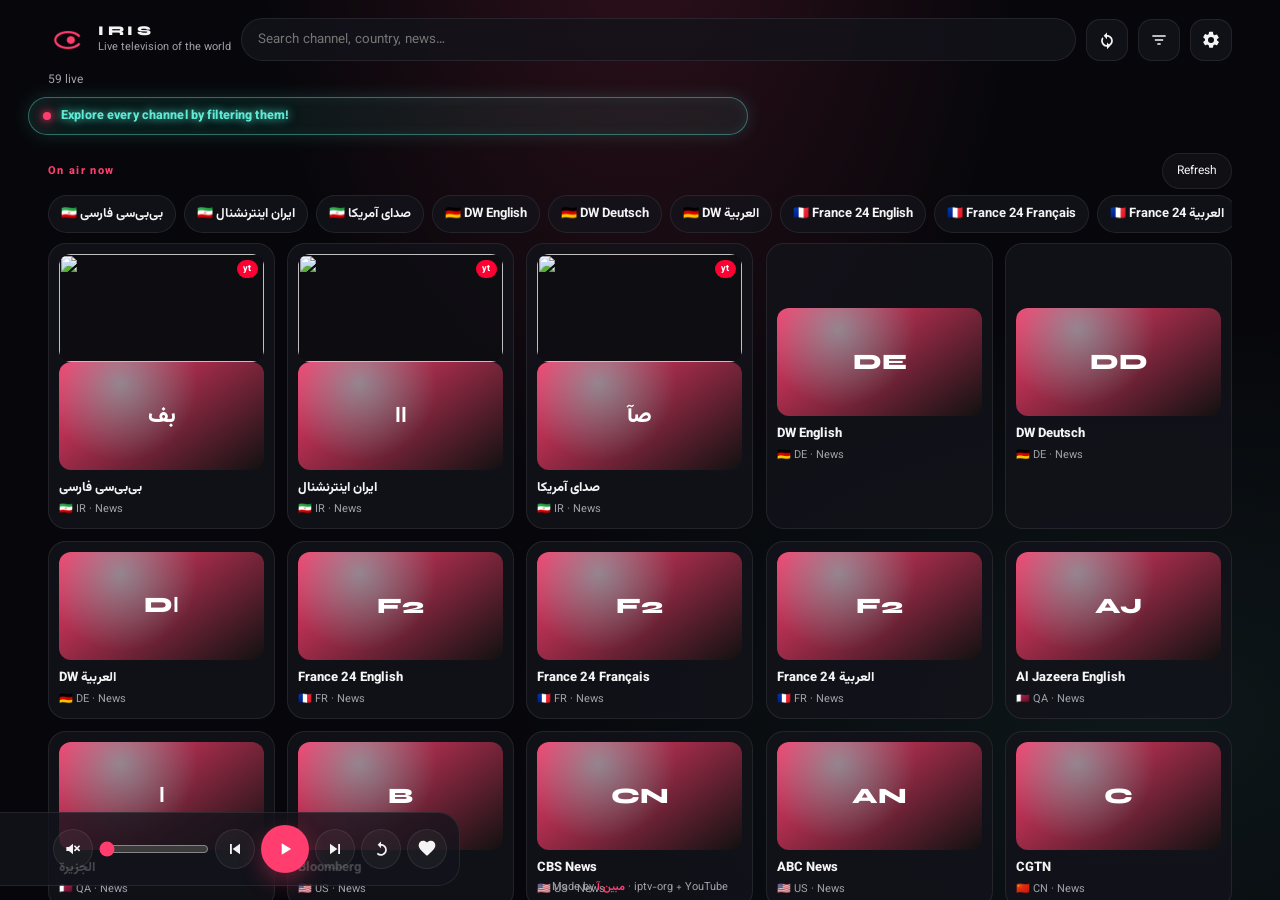
==== index.html @ 31633b84 "Make IRIS a world TV app again Drop the Persian desk, file Iranian lives under Iran, and restore the" ====
<!DOCTYPE html>
<html lang="en" dir="ltr">
  <head>
    <meta charset="UTF-8" />
    <meta name="viewport" content="width=device-width, initial-scale=1.0, viewport-fit=cover" />
    <title>IRIS — Live television · Made by Mobin.A</title>
    <meta name="author" content="Mobin.A / مبین.آ" />
    <meta name="description" content="IRIS — live television of the world. News, sports, music, cinema. Made by Mobin.A" />
    <meta name="theme-color" content="#07070b" />
    <meta property="og:type" content="website" />
    <meta property="og:site_name" content="Mobin.A" />
    <meta property="og:url" content="https://pillow1243.github.io/IRIS/" />
    <meta property="og:title" content="IRIS — Live television of the world" />
    <meta property="og:description" content="تلویزیون زندهٔ جهان. ساخته شده توسط مبین.آ" />
    <meta property="og:image" content="https://pillow1243.github.io/IRIS/assets/og.png" />
    <meta property="og:image:width" content="1200" />
    <meta property="og:image:height" content="630" />
    <meta property="og:locale" content="fa_IR" />
    <meta name="twitter:card" content="summary_large_image" />
    <meta name="twitter:title" content="IRIS — Live television of the world" />
    <meta name="twitter:description" content="تلویزیون زندهٔ جهان. ساخته شده توسط مبین.آ" />
    <meta name="twitter:image" content="https://pillow1243.github.io/IRIS/assets/og.png" />
    <link rel="icon" type="image/png" sizes="192x192" href="./assets/icon-192.png?v=12" />
    <link rel="icon" type="image/png" sizes="512x512" href="./assets/icon-512.png?v=12" />
    <link rel="apple-touch-icon" sizes="180x180" href="./assets/icon-180.png?v=12" />
    <link rel="manifest" href="./manifest.webmanifest" />
    <meta name="mobile-web-app-capable" content="yes" />
    <meta name="apple-mobile-web-app-capable" content="yes" />
    <meta name="apple-mobile-web-app-title" content="IRIS" />
    <link rel="preconnect" href="https://fonts.googleapis.com" />
    <link rel="preconnect" href="https://fonts.gstatic.com" crossorigin />
    <link
      href="https://fonts.googleapis.com/css2?family=Syne:wght@700;800&family=Vazirmatn:wght@400;500;600;700;800&display=swap"
      rel="stylesheet"
    />
    <link rel="stylesheet" href="./styles.css?v=12" />
  </head>
  <body>
    <div class="glow"></div>

    <header class="top">
      <button class="brand" id="about-btn" type="button">
        <img src="./assets/icon-192.png?v=12" width="40" height="40" alt="IRIS" />
        <div>
          <div class="word" dir="ltr">IRIS</div>
          <div class="tag" data-i18n="tag">Live television of the world</div>
        </div>
      </button>
      <form id="search-form" class="search">
        <input id="q" type="search" autocomplete="off" data-i18n-placeholder="search" placeholder="Search channel, country, news…" />
      </form>
      <button type="button" class="icon-btn" data-act="refresh" id="refresh-btn" data-i18n-aria="refresh">
        <svg viewBox="0 0 24 24" aria-hidden="true"><path fill="currentColor" d="M12 6V3L8 7l4 4V8c2.8 0 5 2.2 5 5a5 5 0 0 1-8.6 3.5L6.9 17.9A7 7 0 0 0 19 13c0-3.9-3.1-7-7-7zm-5 7c0-1 .3-2 .8-2.8L6.4 8.8A7 7 0 0 0 12 20v3l4-4-4-4v3a5 5 0 0 1-5-5z"/></svg>
      </button>
      <button type="button" class="icon-btn" data-act="filters" id="filters-btn" data-i18n-aria="filters">
        <svg viewBox="0 0 24 24" aria-hidden="true"><path fill="currentColor" d="M4 6.2h16v2H4v-2zm3 4.8h10v2H7v-2zm3 4.8h4v2h-4v-2z"/></svg>
      </button>
      <button type="button" class="icon-btn" data-act="settings" id="settings-btn" data-i18n-aria="settings">
        <svg viewBox="0 0 24 24" aria-hidden="true"><path fill="currentColor" d="M19.14 12.94c.04-.3.06-.61.06-.94s-.02-.64-.07-.94l2.03-1.58a.49.49 0 0 0 .12-.61l-1.92-3.32a.5.5 0 0 0-.6-.22l-2.39.96c-.5-.38-1.03-.7-1.62-.94l-.36-2.54A.49.49 0 0 0 13.9 2h-3.8a.49.49 0 0 0-.49.42l-.36 2.54c-.59.24-1.13.57-1.62.94l-2.39-.96a.5.5 0 0 0-.6.22L2.72 8.48a.49.49 0 0 0 .12.61l2.03 1.58c-.05.3-.09.63-.09.94s.02.64.07.94L2.82 14.13a.49.49 0 0 0-.12.61l1.92 3.32c.14.24.43.34.69.22l2.39-.96c.5.38 1.03.7 1.62.94l.36 2.54c.05.24.24.42.49.42h3.8c.24 0 .44-.18.49-.42l.36-2.54c.59-.24 1.13-.56 1.62-.94l2.39.96c.26.12.55.02.69-.22l1.92-3.32a.49.49 0 0 0-.12-.61l-2.01-1.58zM12 15.6A3.6 3.6 0 1 1 12 8.4a3.6 3.6 0 0 1 0 7.2z"/></svg>
      </button>
    </header>
    <div class="slim"><div class="count-line" id="count-line"></div></div>
    <button type="button" class="neon-tip" data-act="filters">
      <span class="neon-dot"></span>
      <span data-i18n="explore">Explore every channel by filtering them!</span>
    </button>
    <section class="now" id="now-wrap">
      <div class="now-head">
        <div class="now-lab" data-i18n="now">On air now</div>
        <button type="button" class="ghost wide tiny" data-act="refresh" data-i18n="refresh">Refresh</button>
      </div>
      <div class="now-row" id="now"></div>
    </section>

    <main class="wall" id="wall"></main>

    <footer class="dock" id="dock">
      <button type="button" class="dock-art" data-act="expand">
        <img id="d-logo" alt="" hidden referrerpolicy="no-referrer" />
        <span id="d-ph" class="ph">IR</span>
        <span class="live-dot"></span>
      </button>
      <button type="button" class="dock-meta" data-act="expand">
        <div class="kicker"><span class="led"></span><span id="d-kick" data-i18n="live">LIVE</span></div>
        <div id="d-name">IRIS</div>
        <div id="d-sub" class="sub"></div>
      </button>
      <div class="dock-ctrls">
        <button type="button" class="ghost" data-act="mute" id="d-mute" data-i18n-aria="mute">
          <svg class="ic-vol" viewBox="0 0 24 24"><path fill="currentColor" d="M4 9.5h3.2L12 5.8v12.4L7.2 14.5H4v-5zm11.2.2a3.6 3.6 0 0 1 0 4.6l-1.3-1.3a1.8 1.8 0 0 0 0-2l1.3-1.3zm2.5-2.6a7.2 7.2 0 0 1 0 9.8l-1.4-1.4a5.2 5.2 0 0 0 0-7l1.4-1.4z"/></svg>
          <svg class="ic-mute" viewBox="0 0 24 24"><path fill="currentColor" d="M4 9.5h3.2L12 5.8v12.4L7.2 14.5H4v-5zm15.2-2.1 1.4 1.4-2.4 2.4 2.4 2.4-1.4 1.4-2.4-2.4-2.4 2.4-1.4-1.4 2.4-2.4-2.4-2.4 1.4-1.4 2.4 2.4 2.4-2.4z"/></svg>
        </button>
        <input id="d-vol" class="vol" type="range" min="0" max="1" step="0.01" value="1" data-i18n-aria="volume" />
        <button type="button" class="ghost" data-act="prev" data-i18n-aria="prev">
          <svg viewBox="0 0 24 24"><path fill="currentColor" d="M6 6h2.2v12H6V6zm3.2 6 8.8 6.2V5.8L9.2 12z"/></svg>
        </button>
        <button type="button" class="play" data-act="toggle" id="d-toggle" data-i18n-aria="play">
          <svg class="ic-play" viewBox="0 0 24 24"><path fill="currentColor" d="M8 5.2v13.6L19.4 12 8 5.2z"/></svg>
          <svg class="ic-pause" viewBox="0 0 24 24"><path fill="currentColor" d="M7 5h3.4v14H7V5zm6.6 0H17v14h-3.4V5z"/></svg>
        </button>
        <button type="button" class="ghost" data-act="next" data-i18n-aria="next">
          <svg viewBox="0 0 24 24"><path fill="currentColor" d="M15.8 6H18v12h-2.2V6zM6 18.2 14.8 12 6 5.8v12.4z"/></svg>
        </button>
        <button type="button" class="ghost" data-act="refresh" data-i18n-aria="refresh">
          <svg viewBox="0 0 24 24"><path fill="currentColor" d="M12 6V3L8 7l4 4V8c2.8 0 5 2.2 5 5a5 5 0 0 1-8.6 3.5L6.9 17.9A7 7 0 0 0 19 13c0-3.9-3.1-7-7-7z"/></svg>
        </button>
        <button type="button" class="ghost fav-btn" data-act="fav" id="d-fav" data-i18n-aria="fav">
          <svg viewBox="0 0 24 24"><path fill="currentColor" d="M12 20.2 10.4 18.8C5.4 14.3 2 11.3 2 7.6 2 4.6 4.4 2.2 7.4 2.2c1.7 0 3.3.8 4.6 2.1 1.3-1.3 2.9-2.1 4.6-2.1 3 0 5.4 2.4 5.4 5.4 0 3.7-3.4 6.7-8.4 11.2L12 20.2z"/></svg>
        </button>
      </div>
    </footer>

    <div id="stage" class="stage" hidden>
      <div class="screen">
          <video id="vid" playsinline webkit-playsinline></video>
          <iframe id="yt" class="yt" hidden title="YouTube live" allow="autoplay; encrypted-media; picture-in-picture; fullscreen" allowfullscreen referrerpolicy="origin"></iframe>
        <div class="scan"></div>
        <div class="stage-status" id="s-status"></div>
        <div class="stage-ui" id="stage-ui">
          <div class="stage-top">
            <button type="button" class="ghost" data-act="collapse" data-i18n-aria="collapse">
              <svg viewBox="0 0 24 24"><path fill="currentColor" d="M7.4 9.4 12 14l4.6-4.6L18 10.8l-6 6-6-6 1.4-1.4z"/></svg>
            </button>
            <div class="stage-brand">
              <div class="word" dir="ltr">IRIS</div>
              <div class="kicker"><span class="led"></span><span data-i18n="live">LIVE</span><span id="s-clock" class="clock"></span></div>
            </div>
            <button type="button" class="ghost" data-act="refresh" data-i18n-aria="refresh">
              <svg viewBox="0 0 24 24"><path fill="currentColor" d="M12 6V3L8 7l4 4V8c2.8 0 5 2.2 5 5a5 5 0 0 1-8.6 3.5L6.9 17.9A7 7 0 0 0 19 13c0-3.9-3.1-7-7-7z"/></svg>
            </button>
            <button type="button" class="ghost" data-act="share" data-i18n-aria="share">
              <svg viewBox="0 0 24 24"><path fill="currentColor" d="M14 4h6v6h-2V7.4l-7.3 7.3-1.4-1.4L16.6 6H14V4zM5 7h7v2H7v10h10v-5h2v7H5V7z"/></svg>
            </button>
            <button type="button" class="ghost fav-btn" data-act="fav" id="s-fav">
              <svg viewBox="0 0 24 24"><path fill="currentColor" d="M12 20.2 10.4 18.8C5.4 14.3 2 11.3 2 7.6 2 4.6 4.4 2.2 7.4 2.2c1.7 0 3.3.8 4.6 2.1 1.3-1.3 2.9-2.1 4.6-2.1 3 0 5.4 2.4 5.4 5.4 0 3.7-3.4 6.7-8.4 11.2L12 20.2z"/></svg>
            </button>
          </div>
          <div class="stage-bot">
            <div>
              <h2 id="s-name">—</h2>
              <p id="s-sub" class="sub"></p>
            </div>
            <div class="stage-ctrls">
              <button type="button" class="ghost" data-act="mute" id="s-mute" data-i18n-aria="mute">
                <svg class="ic-vol" viewBox="0 0 24 24"><path fill="currentColor" d="M4 9.5h3.2L12 5.8v12.4L7.2 14.5H4v-5zm11.2.2a3.6 3.6 0 0 1 0 4.6l-1.3-1.3a1.8 1.8 0 0 0 0-2l1.3-1.3zm2.5-2.6a7.2 7.2 0 0 1 0 9.8l-1.4-1.4a5.2 5.2 0 0 0 0-7l1.4-1.4z"/></svg>
                <svg class="ic-mute" viewBox="0 0 24 24"><path fill="currentColor" d="M4 9.5h3.2L12 5.8v12.4L7.2 14.5H4v-5zm15.2-2.1 1.4 1.4-2.4 2.4 2.4 2.4-1.4 1.4-2.4-2.4-2.4 2.4-1.4-1.4 2.4-2.4-2.4-2.4 1.4-1.4 2.4 2.4 2.4-2.4z"/></svg>
              </button>
              <button type="button" class="ghost" data-act="prev">
                <svg viewBox="0 0 24 24"><path fill="currentColor" d="M6 6h2.2v12H6V6zm3.2 6 8.8 6.2V5.8L9.2 12z"/></svg>
              </button>
              <button type="button" class="play xl" data-act="toggle" id="s-toggle">
                <svg class="ic-play" viewBox="0 0 24 24"><path fill="currentColor" d="M8 5.2v13.6L19.4 12 8 5.2z"/></svg>
                <svg class="ic-pause" viewBox="0 0 24 24"><path fill="currentColor" d="M7 5h3.4v14H7V5zm6.6 0H17v14h-3.4V5z"/></svg>
              </button>
              <button type="button" class="ghost" data-act="next">
                <svg viewBox="0 0 24 24"><path fill="currentColor" d="M15.8 6H18v12h-2.2V6zM6 18.2 14.8 12 6 5.8v12.4z"/></svg>
              </button>
              <button type="button" class="ghost" data-act="pip" data-i18n-aria="pip">
                <svg viewBox="0 0 24 24"><path fill="currentColor" d="M3 5h18v14H3V5zm2 2v10h14V7H5zm7 5h6v4h-6v-4z"/></svg>
              </button>
              <button type="button" class="ghost fs-btn" data-act="fs" id="s-fs" data-i18n-aria="fs">
                <svg class="ic-fs-in" viewBox="0 0 24 24"><path fill="currentColor" d="M4 4h6v2H6v4H4V4zm10 0h6v6h-2V6h-4V4zM4 14h2v4h4v2H4v-6zm14 0h2v6h-6v-2h4v-4z"/></svg>
                <svg class="ic-fs-out" viewBox="0 0 24 24"><path fill="currentColor" d="M10 4H8v4H4v2h6V4zm10 4h-4V4h-2v6h6V8zM4 14h4v4h2v-6H4v2zm12 4v-4h-2v6h6v-2h-4z"/></svg>
              </button>
            </div>
          </div>
        </div>
      </div>
    </div>

    <div id="filters" class="drawer" hidden>
      <div class="drawer-card">
        <div class="drawer-handle"></div>
        <div class="drawer-head">
          <h3 data-i18n="browse">Browse channels</h3>
          <button type="button" class="ghost wide" data-act="filters" data-i18n="close">Close</button>
        </div>
        <div class="drawer-quick">
          <button type="button" class="ghost wide" data-mode="fav" id="fav-btn" data-i18n="fav">Favorites</button>
          <button type="button" class="ghost wide" data-mode="recent" id="rec-btn" data-i18n="recent">Recent</button>
          <button type="button" class="ghost wide" data-act="clearf" id="clear-btn" hidden data-i18n="clear">Clear</button>
        </div>
        <div class="filter-lab" data-i18n="places">Countries</div>
        <div class="chips" id="countries"></div>
        <div class="filter-lab" data-i18n="cats">Categories</div>
        <div class="chips" id="cats"></div>
      </div>
    </div>

    <div id="settings" class="drawer" hidden>
      <div class="drawer-card">
        <div class="drawer-handle"></div>
        <div class="drawer-head">
          <h3 data-i18n="settings">Settings</h3>
          <button type="button" class="ghost wide" data-act="settings" data-i18n="close">Close</button>
        </div>
        <div class="set-row">
          <span data-i18n="language">Language</span>
          <div class="lang-switch">
            <button type="button" data-lang="en" class="on">EN</button>
            <button type="button" data-lang="fa">فا</button>
          </div>
        </div>
        <div class="set-row">
          <span data-i18n="theme">Theme</span>
          <div class="chips tight" id="themes"></div>
        </div>
        <div class="set-row">
          <span data-i18n="sleep">Sleep timer</span>
          <div class="chips tight" id="sleeps"></div>
        </div>
        <div class="set-row">
          <span data-i18n="resume">Remember last channel</span>
          <button type="button" class="ghost wide" data-act="resume" id="resume-btn" data-i18n="resume">Remember last channel</button>
        </div>
        <div class="set-row">
          <span data-i18n="install">Install app</span>
          <button type="button" class="ghost wide" data-act="install" id="install-btn" data-i18n="install">Install app</button>
        </div>
        <p class="keys" data-i18n="keys">Keys: space play · ← → zap · M mute · R refresh</p>
      </div>
    </div>

    <div class="credit">
      <span data-i18n="credit">Made by</span> <b>مبین.آ</b>
      · <span data-i18n="source">iptv-org</span>
    </div>

    <div id="about" class="about" hidden>
      <div class="about-card">
        <img src="./assets/icon-192.png?v=12" width="88" height="88" alt="IRIS" />
        <div class="word" dir="ltr">IRIS</div>
        <h3 data-i18n="aboutTitle">About the maker</h3>
        <p class="about-body" data-i18n="aboutBody"></p>
        <p class="about-maker" data-i18n="aboutMaker">Made by Mobin.A</p>
        <a class="tg" href="https://t.me/MobinA_programs" target="_blank" rel="noopener">
          <span data-i18n="channel">My programs channel</span>
          <span dir="ltr">t.me/MobinA_programs</span>
        </a>
        <button id="about-close" type="button" data-i18n="close">Close</button>
      </div>
    </div>

    <div id="toast" class="toast" hidden></div>

    <div id="loader">
      <img src="./assets/icon-192.png" width="92" height="92" alt="" />
      <div class="word" dir="ltr">IRIS</div>
      <div id="load-sub" data-i18n="loading">Tuning the world…</div>
    </div>

    <script src="./vendor/hls.min.js?v=12"></script>
    <script src="./i18n.js?v=12"></script>
    <script src="./app.js?v=12"></script>
  </body>
</html>
---- styles.css ----
:root {
  --bg: #07070b;
  --panel: rgba(20, 20, 28, 0.78);
  --acc: #ff3d6e;
  --ice: #5eead4;
  --text: #f4f4f5;
  --muted: #a1a1aa;
  --line: rgba(255,255,255,0.08);
  --ink: #fff;
  --acc-rgb: 255, 61, 110;
  --ice-rgb: 94, 234, 212;
  --bg-rgb: 7, 7, 11;
  --player-h: 110px;
  --sans: "Vazirmatn", system-ui, sans-serif;
  --disp: "Syne", "Vazirmatn", sans-serif;
}
* { box-sizing: border-box; margin: 0; padding: 0; }
html, body {
  height: 100%;
  background:
    radial-gradient(ellipse at 50% -10%, rgba(255,61,110,0.16), transparent 42%),
    radial-gradient(ellipse at 90% 80%, rgba(94,234,212,0.07), transparent 40%),
    var(--bg);
  color: var(--text);
  font-family: var(--sans);
  overflow: hidden;
}
html[data-theme="oled"] { --bg: #000; --panel: rgba(16,16,16,0.86); --bg-rgb: 0,0,0; }
html[data-theme="light"] {
  --bg: #f4f4f5; --panel: rgba(255,255,255,0.86); --text: #18181b; --muted: #52525b;
  --line: rgba(0,0,0,0.08); --bg-rgb: 244,244,245;
}
html[data-theme="cinema"] {
  --bg: #0c0706; --acc: #ffb020; --ice: #ff6b4a; --acc-rgb: 255,176,32; --ice-rgb: 255,107,74; --bg-rgb: 12,7,6;
}
body { display: flex; flex-direction: column; }
button, input { font-family: inherit; }
button { cursor: pointer; }
img { display: block; max-width: 100%; }
svg { display: block; width: 20px; height: 20px; }

.glow { display: none; }
.top, .slim, .wall, .credit { position: relative; z-index: 2; }
.top, .slim { flex: 0 0 auto; }
.top { display: flex; align-items: center; gap: 10px; padding: 14px 16px 8px; }
.brand {
  display: flex; gap: 10px; align-items: center;
  background: none; border: 0; color: inherit; text-align: start;
}
.brand img { border-radius: 999px; }
.word { font-family: var(--disp); letter-spacing: 0.28em; font-weight: 800; }
.tag { font-size: 11px; color: var(--muted); }
.search { flex: 1; }
.search input {
  width: 100%; background: var(--panel); border: 1px solid var(--line);
  color: inherit; border-radius: 999px; padding: 10px 16px; outline: none;
}
.search input:focus { border-color: var(--acc); }
.icon-btn {
  width: 42px; height: 42px; flex-shrink: 0;
  border: 1px solid var(--line); border-radius: 14px;
  background: var(--panel); color: var(--text);
  display: grid; place-items: center;
}
.icon-btn.on, .icon-btn.hot { background: var(--acc); color: #fff; border-color: var(--acc); }
.slim { padding: 0 18px 8px; }
.count-line { font-size: 12px; color: var(--muted); }
.now { position: relative; z-index: 2; flex: 0 0 auto; padding: 0 16px 6px; }
.now-head { display: flex; align-items: center; justify-content: space-between; gap: 10px; margin: 8px 0 6px; }
.quick {
  position: relative; z-index: 2; flex: 0 0 auto;
  display: flex; gap: 8px; overflow: auto; padding: 2px 16px 10px;
}
.quick button {
  flex: 0 0 auto; border: 1px solid var(--line); background: var(--panel); color: inherit;
  border-radius: 999px; padding: 7px 12px; font-size: 13px; font-weight: 700;
}
.quick button.on { background: var(--acc); color: #fff; border-color: var(--acc); }
.yt {
  position: absolute; inset: 0; width: 100%; height: 100%;
  border: 0; background: #000; z-index: 1;
}
.stage.has-yt #vid { visibility: hidden; }
.keys { font-size: 12px; color: var(--muted); padding: 4px 4px 8px; line-height: 1.6; }
.badge-yt {
  position: absolute; top: 16px; inset-inline-end: 16px;
  font-size: 9px; font-weight: 800; letter-spacing: 0.08em;
  background: #ff0033; color: #fff; border-radius: 999px; padding: 2px 6px;
}
.now-lab { font-size: 11px; font-weight: 800; letter-spacing: 0.12em; color: var(--acc); }
.ghost.tiny { padding: 5px 10px; font-size: 12px; }
.icon-btn.spin svg, .ghost.spin svg { animation: iris-spin .8s linear infinite; }
@keyframes iris-spin { to { transform: rotate(360deg); } }
.clock { margin-inline-start: 10px; letter-spacing: 0.08em; color: #fff; opacity: 0.8; }
.fs-btn .ic-fs-out { display: none; }
.stage.is-fs .fs-btn .ic-fs-in { display: none; }
.stage.is-fs .fs-btn .ic-fs-out { display: block; }
.now-row { display: flex; gap: 8px; overflow: auto; padding-bottom: 4px; }
.now-row .chip {
  flex: 0 0 auto; border: 1px solid var(--line); background: var(--panel); color: inherit;
  border-radius: 999px; padding: 8px 12px; font-size: 13px; font-weight: 700;
}
.now-row .chip.on { background: var(--acc); color: #fff; border-color: var(--acc); }
.stage-status {
  position: absolute; left: 50%; top: 50%; transform: translate(-50%,-50%);
  z-index: 3; color: #fff; font-weight: 800; letter-spacing: 0.06em;
  text-align: center; pointer-events: none; text-shadow: 0 2px 16px #000;
}
.stage.on .stage-status { opacity: 0; }

.wall {
  flex: 1; min-height: 0; overflow: auto;
  padding: 0 16px var(--player-h);
  display: grid;
  grid-template-columns: repeat(auto-fill, minmax(168px, 1fr));
  gap: 12px;
  align-content: start;
  contain: layout;
}
.wall.home {
  display: flex;
  flex-direction: column;
  gap: 14px;
  contain: none;
}
.rail-lab {
  font-size: 12px; font-weight: 800; letter-spacing: 0.1em;
  color: var(--acc); padding: 0 2px;
}
.rail-row {
  display: flex; gap: 10px; overflow: auto; padding-bottom: 4px;
}
.rail-row .card { flex: 0 0 168px; }
.rail-grid {
  display: grid;
  grid-template-columns: repeat(auto-fill, minmax(168px, 1fr));
  gap: 12px;
}
.card {
  position: relative;
  text-align: start; color: inherit;
  background: var(--panel); border: 1px solid var(--line);
  border-radius: 18px; padding: 10px; cursor: pointer;
  content-visibility: auto;
  contain-intrinsic-size: auto 168px;
}
.card.empty { cursor: default; grid-column: 1 / -1; padding: 28px 16px; text-align: center; color: var(--muted); }
.card.on { border-color: var(--acc); box-shadow: 0 0 0 1px rgba(var(--acc-rgb),0.4); }
.card .logo, .card .ph {
  width: 100%; height: 92px; border-radius: 12px; object-fit: contain;
  background: rgba(0,0,0,0.25);
}
.card .ph {
  display: grid; place-items: center;
  font-family: var(--disp); font-weight: 800; font-size: 22px; color: #fff;
  background:
    radial-gradient(circle at 30% 20%, rgba(var(--ice-rgb),0.45), transparent 46%),
    linear-gradient(145deg, var(--acc), #111);
}
.card .nm { margin-top: 8px; font-weight: 800; font-size: 13px; }
.card .meta { font-size: 11px; color: var(--muted); margin-top: 3px; }
.tail { grid-column: 1 / -1; height: 1px; }

.dock {
  position: fixed; bottom: 14px; inset-inline: 14px; z-index: 20;
  display: flex; align-items: center; gap: 12px;
  background: var(--panel); border: 1px solid var(--line);
  border-radius: 22px; padding: 10px 12px;
  backdrop-filter: none;
}
.dock.on { border-color: rgba(var(--acc-rgb),0.5); box-shadow: 0 12px 40px rgba(var(--acc-rgb),0.16); }
.dock-art {
  position: relative; border: 0; background: none; padding: 0; width: 52px; height: 52px;
}
.dock-art img, .dock-art .ph {
  width: 52px; height: 52px; border-radius: 14px; object-fit: cover; background: #111;
}
.live-dot {
  position: absolute; top: -3px; inset-inline-end: -3px;
  width: 10px; height: 10px; border-radius: 50%; background: #3f3f46;
}
.dock.on .live-dot, .stage.on .led {
  background: var(--acc); box-shadow: 0 0 10px var(--acc);
}
.dock-meta { flex: 1; min-width: 0; background: none; border: 0; color: inherit; text-align: start; }
.kicker {
  color: var(--acc); font-size: 10px; letter-spacing: 0.16em; font-weight: 800;
  display: flex; align-items: center; gap: 6px;
}
.led { width: 7px; height: 7px; border-radius: 50%; background: #3f3f46; }
#d-name { font-weight: 800; white-space: nowrap; overflow: hidden; text-overflow: ellipsis; }
.sub { font-size: 12px; color: var(--muted); white-space: nowrap; overflow: hidden; text-overflow: ellipsis; }
.dock-ctrls { display: flex; align-items: center; gap: 6px; }
.ghost {
  border: 1px solid var(--line); background: rgba(255,255,255,0.04); color: var(--text);
  border-radius: 999px; width: 40px; height: 40px; display: grid; place-items: center;
}
.ghost.wide { width: auto; height: auto; padding: 8px 14px; }
.ghost.wide.on { background: var(--acc); color: #fff; border-color: var(--acc); }
.play {
  border: 0; background: var(--acc); color: #fff;
  border-radius: 999px; width: 48px; height: 48px;
  display: grid; place-items: center;
  box-shadow: 0 8px 22px rgba(var(--acc-rgb),0.35);
}
.play .ic-pause, .dock.on .play .ic-play, .stage.on .play .ic-play { display: none; }
.dock.on .play .ic-pause, .stage.on .play .ic-pause { display: block; }
.play.xl { width: 72px; height: 72px; }
.fav-btn.on { color: var(--acc); border-color: var(--acc); }
.ic-mute { display: none; }
[data-act="mute"].muted .ic-vol { display: none; }
[data-act="mute"].muted .ic-mute { display: block; }
.vol {
  width: 78px; accent-color: var(--acc); cursor: pointer;
}

.stage {
  position: fixed; inset: 0; z-index: 40;
  background: #000;
  display: flex;
  cursor: none;
}
.stage:not(.chrome-off) { cursor: default; }
.stage[hidden] { display: none; }
.screen { position: relative; flex: 1; background: #000; }
#vid { width: 100%; height: 100%; object-fit: contain; background: #000; }
.scan { display: none; }
.stage-ui {
  position: absolute; inset: 0; z-index: 2;
  display: flex; flex-direction: column; justify-content: space-between;
  padding: 14px;
  background: linear-gradient(180deg, rgba(0,0,0,0.55), transparent 22%, transparent 70%, rgba(0,0,0,0.7));
  transition: opacity .35s ease, visibility .35s ease;
}
.stage.chrome-off .stage-ui { opacity: 0; visibility: hidden; pointer-events: none; }
.stage.chrome-off .scan { opacity: 0; }
.stage-top, .stage-bot { display: flex; align-items: flex-end; justify-content: space-between; gap: 12px; }
.stage-top { align-items: center; }
#s-name { font-size: clamp(20px, 4vw, 34px); }
.stage-ctrls { display: flex; align-items: center; gap: 10px; }

.drawer {
  position: fixed; inset: 0; z-index: 46;
  background: rgba(var(--bg-rgb),0.58);
  display: flex; align-items: flex-end; justify-content: center;
}
.drawer[hidden] { display: none; }
.drawer-card {
  width: min(740px, 100%);
  max-height: min(86dvh, 820px);
  overflow: auto;
  background: var(--panel);
  border: 1px solid var(--line);
  border-radius: 28px 28px 0 0;
  padding: 10px 14px 28px;
}
.drawer-handle { width: 42px; height: 4px; border-radius: 99px; background: rgba(255,255,255,0.2); margin: 6px auto 12px; }
.drawer-head { display: flex; align-items: center; justify-content: space-between; margin-bottom: 10px; }
.drawer-head h3 { font-size: 20px; }
.drawer-quick { display: flex; flex-wrap: wrap; gap: 8px; margin-bottom: 8px; }
.filter-lab { font-size: 11px; font-weight: 800; color: var(--muted); padding: 10px 4px 4px; letter-spacing: 0.08em; }
.chips { display: flex; flex-wrap: wrap; gap: 8px; }
.chips button, .lang-switch button {
  border: 1px solid var(--line); background: rgba(255,255,255,0.04); color: var(--muted);
  border-radius: 999px; padding: 7px 12px; font-size: 13px; font-weight: 700;
}
.chips button.on, .lang-switch button.on { background: var(--acc); color: #fff; border-color: var(--acc); }
.chips.tight { max-width: 70%; justify-content: flex-end; }
.set-row { display: flex; align-items: center; justify-content: space-between; padding: 12px 4px; font-weight: 700; gap: 12px; }
.lang-switch { display: flex; gap: 4px; }

.credit {
  position: fixed; bottom: 4px; inset-inline: 0; text-align: center;
  font-size: 11px; color: var(--muted); z-index: 2; pointer-events: none;
}
.credit b { color: var(--acc); }
body.playing .credit, body.stage-open .dock, body.stage-open .credit { visibility: hidden; pointer-events: none; }

.about {
  position: fixed; inset: 0; z-index: 50;
  background: rgba(var(--bg-rgb),0.72);
  display: flex; align-items: center; justify-content: center; padding: 24px;
}
.about[hidden] { display: none; }
.about-card {
  width: min(440px,100%);
  background: #121216; border: 1px solid var(--line);
  border-radius: 24px; padding: 26px 22px 18px; text-align: center;
}
html[data-theme="light"] .about-card { background: #fff; }
.about-card img { margin: 0 auto 10px; border-radius: 999px; }
.about-body { font-size: 14px; line-height: 1.85; color: var(--muted); }
.about-maker { color: var(--acc); margin: 12px 0; font-weight: 800; }
.tg {
  display: flex; flex-direction: column; gap: 4px; align-items: center;
  color: var(--ice); text-decoration: none; border: 1px solid var(--line);
  border-radius: 14px; padding: 12px; margin-bottom: 12px;
}
.about-card button { border: 1px solid var(--line); background: none; color: inherit; border-radius: 999px; padding: 8px 16px; }

#loader {
  position: fixed; inset: 0; z-index: 80; background: var(--bg);
  display: flex; flex-direction: column; align-items: center; justify-content: center; gap: 10px;
  transition: opacity .45s ease, visibility .45s ease;
}
#loader.off { opacity: 0; visibility: hidden; pointer-events: none; }
#loader img { border-radius: 999px; }
#load-sub { color: var(--muted); }
.toast {
  position: fixed; bottom: calc(var(--player-h) + 8px); left: 50%; transform: translateX(-50%);
  z-index: 70; background: #18181b; color: #fff; border-radius: 999px; padding: 8px 16px; font-weight: 700;
}
.toast[hidden] { display: none; }

html[dir="rtl"] .dock-ctrls .ghost[data-act="prev"] svg,
html[dir="rtl"] .dock-ctrls .ghost[data-act="next"] svg,
html[dir="rtl"] .stage-ctrls .ghost[data-act="prev"] svg,
html[dir="rtl"] .stage-ctrls .ghost[data-act="next"] svg { transform: scaleX(-1); }

.neon-tip {
  position: relative; z-index: 2; flex: 0 0 auto;
  display: flex; align-items: center; gap: 10px;
  margin: 0 16px 10px; padding: 8px 14px;
  width: calc(100% - 32px); max-width: 720px;
  border: 1px solid rgba(var(--ice-rgb),0.42);
  border-radius: 999px;
  background: rgba(var(--ice-rgb),0.07);
  color: var(--ice);
  font-size: 12.5px; font-weight: 800; text-align: start;
  letter-spacing: 0.01em;
  text-shadow: 0 0 8px rgba(var(--ice-rgb),0.85), 0 0 18px rgba(var(--ice-rgb),0.4);
  box-shadow: 0 0 18px rgba(var(--ice-rgb),0.16), inset 0 0 14px rgba(var(--ice-rgb),0.08);
  animation: neon-pulse 2.6s ease-in-out infinite;
}
.neon-dot {
  width: 8px; height: 8px; border-radius: 50%; flex-shrink: 0;
  background: var(--acc);
  box-shadow: 0 0 8px var(--acc), 0 0 16px rgba(var(--acc-rgb),0.7);
}
@keyframes neon-pulse {
  0%, 100% { box-shadow: 0 0 10px rgba(var(--ice-rgb),0.12), inset 0 0 10px rgba(var(--ice-rgb),0.05); }
  50% { box-shadow: 0 0 24px rgba(var(--ice-rgb),0.38), inset 0 0 16px rgba(var(--ice-rgb),0.12); }
}
html[data-theme="light"] .neon-tip { color: #0f766e; }

@media (max-width: 720px) {
  .wall { grid-template-columns: repeat(auto-fill, minmax(140px, 1fr)); padding-inline: 12px; }
  .brand .tag { display: none; }
  .top { padding: 10px 12px 6px; }
  .vol { display: none; }
  .dock [data-act="refresh"] { display: none; }
  .dock { inset-inline: 10px; bottom: 10px; gap: 8px; }
  .dock-ctrls { gap: 4px; }
  .ghost { width: 36px; height: 36px; }
  .play { width: 44px; height: 44px; }
  .neon-tip { margin-inline: 12px; width: calc(100% - 24px); font-size: 12px; }
}
@media (min-width: 768px) {
  .top, .slim, .now, .neon-tip, .wall {
    width: min(1240px, 100%);
    margin-inline: auto;
  }
  .top { padding: 18px 28px 10px; }
  .now, .slim { padding-inline: 28px; }
  .neon-tip { margin-inline: 28px; width: calc(100% - 56px); }
  .wall {
    grid-template-columns: repeat(auto-fill, minmax(196px, 1fr));
    padding-inline: 28px;
  }
  .dock {
    left: 50%; right: auto;
    transform: translateX(-50%);
    width: min(920px, calc(100% - 48px));
    inset-inline: auto;
  }
  .vol { display: block; width: 110px; }
  .drawer { align-items: center; }
  .drawer-card { border-radius: 28px; width: min(680px, calc(100% - 48px)); }
}
@media (min-width: 1100px) {
  .wall { grid-template-columns: repeat(auto-fill, minmax(214px, 1fr)); }
  .card .logo, .card .ph { height: 108px; }
}
@media (orientation: landscape) and (max-height: 520px) {
  .now { display: none; }
  .neon-tip { display: none; }
  .dock { bottom: 8px; }
}
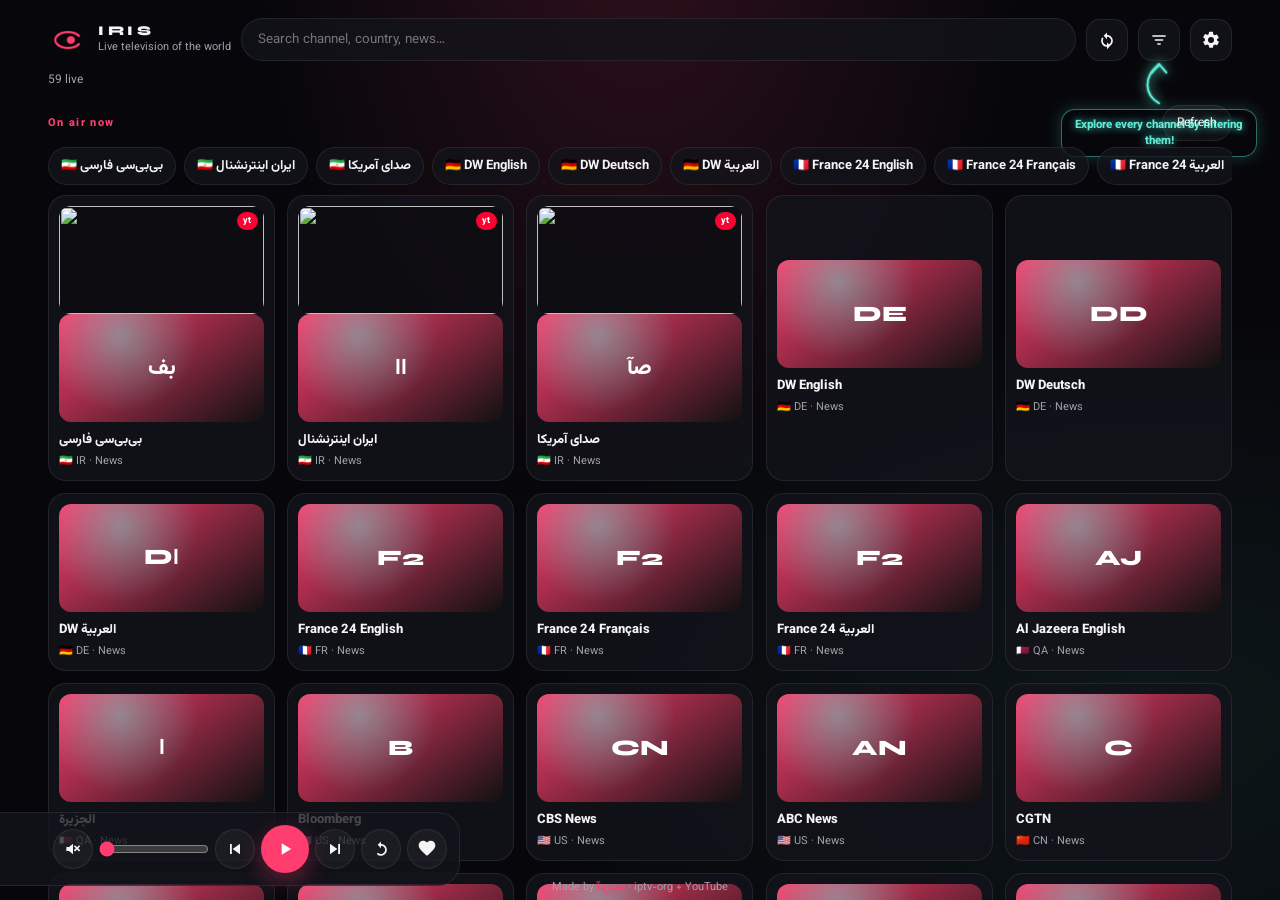
==== commit a9a49c87: "Point a neon arrow from the hint at the filter button Keep the explore text and draw the arrow strai" ====
--- a/index.html
+++ b/index.html
@@ -20,9 +20,9 @@
     <meta name="twitter:title" content="IRIS — Live television of the world" />
     <meta name="twitter:description" content="تلویزیون زندهٔ جهان. ساخته شده توسط مبین.آ" />
     <meta name="twitter:image" content="https://pillow1243.github.io/IRIS/assets/og.png" />
-    <link rel="icon" type="image/png" sizes="192x192" href="./assets/icon-192.png?v=12" />
-    <link rel="icon" type="image/png" sizes="512x512" href="./assets/icon-512.png?v=12" />
-    <link rel="apple-touch-icon" sizes="180x180" href="./assets/icon-180.png?v=12" />
+    <link rel="icon" type="image/png" sizes="192x192" href="./assets/icon-192.png?v=13" />
+    <link rel="icon" type="image/png" sizes="512x512" href="./assets/icon-512.png?v=13" />
+    <link rel="apple-touch-icon" sizes="180x180" href="./assets/icon-180.png?v=13" />
     <link rel="manifest" href="./manifest.webmanifest" />
     <meta name="mobile-web-app-capable" content="yes" />
     <meta name="apple-mobile-web-app-capable" content="yes" />
@@ -33,14 +33,14 @@
       href="https://fonts.googleapis.com/css2?family=Syne:wght@700;800&family=Vazirmatn:wght@400;500;600;700;800&display=swap"
       rel="stylesheet"
     />
-    <link rel="stylesheet" href="./styles.css?v=12" />
+    <link rel="stylesheet" href="./styles.css?v=13" />
   </head>
   <body>
     <div class="glow"></div>
 
     <header class="top">
       <button class="brand" id="about-btn" type="button">
-        <img src="./assets/icon-192.png?v=12" width="40" height="40" alt="IRIS" />
+        <img src="./assets/icon-192.png?v=13" width="40" height="40" alt="IRIS" />
         <div>
           <div class="word" dir="ltr">IRIS</div>
           <div class="tag" data-i18n="tag">Live television of the world</div>
@@ -52,18 +52,29 @@
       <button type="button" class="icon-btn" data-act="refresh" id="refresh-btn" data-i18n-aria="refresh">
         <svg viewBox="0 0 24 24" aria-hidden="true"><path fill="currentColor" d="M12 6V3L8 7l4 4V8c2.8 0 5 2.2 5 5a5 5 0 0 1-8.6 3.5L6.9 17.9A7 7 0 0 0 19 13c0-3.9-3.1-7-7-7zm-5 7c0-1 .3-2 .8-2.8L6.4 8.8A7 7 0 0 0 12 20v3l4-4-4-4v3a5 5 0 0 1-5-5z"/></svg>
       </button>
-      <button type="button" class="icon-btn" data-act="filters" id="filters-btn" data-i18n-aria="filters">
-        <svg viewBox="0 0 24 24" aria-hidden="true"><path fill="currentColor" d="M4 6.2h16v2H4v-2zm3 4.8h10v2H7v-2zm3 4.8h4v2h-4v-2z"/></svg>
-      </button>
+      <div class="filter-hit" id="filter-hit">
+        <button type="button" class="icon-btn" data-act="filters" id="filters-btn" data-i18n-aria="filters">
+          <svg viewBox="0 0 24 24" aria-hidden="true"><path fill="currentColor" d="M4 6.2h16v2H4v-2zm3 4.8h10v2H7v-2zm3 4.8h4v2h-4v-2z"/></svg>
+        </button>
+        <button type="button" class="neon-point" data-act="filters" id="neon-point">
+          <svg class="neon-arrow" viewBox="0 0 88 78" aria-hidden="true">
+            <defs>
+              <filter id="iris-neon" x="-50%" y="-50%" width="200%" height="200%">
+                <feGaussianBlur stdDeviation="1.8" result="b"/>
+                <feMerge><feMergeNode in="b"/><feMergeNode in="SourceGraphic"/></feMerge>
+              </filter>
+            </defs>
+            <path d="M44 72 C 20 58, 18 28, 44 10" fill="none" stroke="currentColor" stroke-width="2.8" stroke-linecap="round" filter="url(#iris-neon)"/>
+            <path d="M32 22 L44 8 L56 22" fill="none" stroke="currentColor" stroke-width="2.8" stroke-linecap="round" stroke-linejoin="round" filter="url(#iris-neon)"/>
+          </svg>
+          <span class="neon-bubble" data-i18n="explore">Explore every channel by filtering them!</span>
+        </button>
+      </div>
       <button type="button" class="icon-btn" data-act="settings" id="settings-btn" data-i18n-aria="settings">
         <svg viewBox="0 0 24 24" aria-hidden="true"><path fill="currentColor" d="M19.14 12.94c.04-.3.06-.61.06-.94s-.02-.64-.07-.94l2.03-1.58a.49.49 0 0 0 .12-.61l-1.92-3.32a.5.5 0 0 0-.6-.22l-2.39.96c-.5-.38-1.03-.7-1.62-.94l-.36-2.54A.49.49 0 0 0 13.9 2h-3.8a.49.49 0 0 0-.49.42l-.36 2.54c-.59.24-1.13.57-1.62.94l-2.39-.96a.5.5 0 0 0-.6.22L2.72 8.48a.49.49 0 0 0 .12.61l2.03 1.58c-.05.3-.09.63-.09.94s.02.64.07.94L2.82 14.13a.49.49 0 0 0-.12.61l1.92 3.32c.14.24.43.34.69.22l2.39-.96c.5.38 1.03.7 1.62.94l.36 2.54c.05.24.24.42.49.42h3.8c.24 0 .44-.18.49-.42l.36-2.54c.59-.24 1.13-.56 1.62-.94l2.39.96c.26.12.55.02.69-.22l1.92-3.32a.49.49 0 0 0-.12-.61l-2.01-1.58zM12 15.6A3.6 3.6 0 1 1 12 8.4a3.6 3.6 0 0 1 0 7.2z"/></svg>
       </button>
     </header>
     <div class="slim"><div class="count-line" id="count-line"></div></div>
-    <button type="button" class="neon-tip" data-act="filters">
-      <span class="neon-dot"></span>
-      <span data-i18n="explore">Explore every channel by filtering them!</span>
-    </button>
     <section class="now" id="now-wrap">
       <div class="now-head">
         <div class="now-lab" data-i18n="now">On air now</div>
@@ -228,7 +239,7 @@
 
     <div id="about" class="about" hidden>
       <div class="about-card">
-        <img src="./assets/icon-192.png?v=12" width="88" height="88" alt="IRIS" />
+        <img src="./assets/icon-192.png?v=13" width="88" height="88" alt="IRIS" />
         <div class="word" dir="ltr">IRIS</div>
         <h3 data-i18n="aboutTitle">About the maker</h3>
         <p class="about-body" data-i18n="aboutBody"></p>
@@ -249,8 +260,8 @@
       <div id="load-sub" data-i18n="loading">Tuning the world…</div>
     </div>
 
-    <script src="./vendor/hls.min.js?v=12"></script>
-    <script src="./i18n.js?v=12"></script>
-    <script src="./app.js?v=12"></script>
+    <script src="./vendor/hls.min.js?v=13"></script>
+    <script src="./i18n.js?v=13"></script>
+    <script src="./app.js?v=13"></script>
   </body>
 </html>
--- a/styles.css
+++ b/styles.css
@@ -317,31 +317,52 @@
 html[dir="rtl"] .stage-ctrls .ghost[data-act="prev"] svg,
 html[dir="rtl"] .stage-ctrls .ghost[data-act="next"] svg { transform: scaleX(-1); }
 
-.neon-tip {
-  position: relative; z-index: 2; flex: 0 0 auto;
-  display: flex; align-items: center; gap: 10px;
-  margin: 0 16px 10px; padding: 8px 14px;
-  width: calc(100% - 32px); max-width: 720px;
-  border: 1px solid rgba(var(--ice-rgb),0.42);
-  border-radius: 999px;
-  background: rgba(var(--ice-rgb),0.07);
+.top { overflow: visible; }
+.filter-hit { position: relative; flex-shrink: 0; z-index: 8; }
+.filter-hit .icon-btn {
+  animation: filter-glow 1.8s ease-in-out infinite;
+}
+.filter-hit.seen .icon-btn { animation: none; }
+.filter-hit.seen .neon-point { display: none; }
+.neon-point {
+  position: absolute;
+  top: calc(100% - 2px);
+  inset-inline-end: 50%;
+  transform: translateX(50%);
+  width: 196px;
+  border: 0; background: none; padding: 0;
   color: var(--ice);
-  font-size: 12.5px; font-weight: 800; text-align: start;
-  letter-spacing: 0.01em;
-  text-shadow: 0 0 8px rgba(var(--ice-rgb),0.85), 0 0 18px rgba(var(--ice-rgb),0.4);
-  box-shadow: 0 0 18px rgba(var(--ice-rgb),0.16), inset 0 0 14px rgba(var(--ice-rgb),0.08);
-  animation: neon-pulse 2.6s ease-in-out infinite;
-}
-.neon-dot {
-  width: 8px; height: 8px; border-radius: 50%; flex-shrink: 0;
-  background: var(--acc);
-  box-shadow: 0 0 8px var(--acc), 0 0 16px rgba(var(--acc-rgb),0.7);
-}
-@keyframes neon-pulse {
-  0%, 100% { box-shadow: 0 0 10px rgba(var(--ice-rgb),0.12), inset 0 0 10px rgba(var(--ice-rgb),0.05); }
-  50% { box-shadow: 0 0 24px rgba(var(--ice-rgb),0.38), inset 0 0 16px rgba(var(--ice-rgb),0.12); }
-}
-html[data-theme="light"] .neon-tip { color: #0f766e; }
+  display: flex; flex-direction: column; align-items: center;
+  pointer-events: auto;
+  z-index: 9;
+}
+.neon-arrow {
+  width: 54px; height: 48px;
+  filter: drop-shadow(0 0 6px currentColor);
+  animation: neon-nudge 1.5s ease-in-out infinite;
+}
+.neon-bubble {
+  margin-top: 2px;
+  padding: 7px 11px;
+  border-radius: 14px;
+  border: 1px solid rgba(var(--ice-rgb),0.45);
+  background: rgba(7,7,11,0.82);
+  color: var(--ice);
+  font-size: 11.5px; font-weight: 800; line-height: 1.4;
+  text-align: center;
+  text-shadow: 0 0 8px rgba(var(--ice-rgb),0.9);
+  box-shadow: 0 0 16px rgba(var(--ice-rgb),0.22);
+}
+html[dir="rtl"] .neon-point { transform: translateX(-50%); }
+@keyframes neon-nudge {
+  0%, 100% { transform: translateY(0); }
+  50% { transform: translateY(-5px); }
+}
+@keyframes filter-glow {
+  0%, 100% { box-shadow: 0 0 0 0 rgba(var(--ice-rgb),0); }
+  50% { box-shadow: 0 0 0 4px rgba(var(--ice-rgb),0.28), 0 0 18px rgba(var(--ice-rgb),0.5); }
+}
+html[data-theme="light"] .neon-bubble { background: rgba(255,255,255,0.92); color: #0f766e; }
 
 @media (max-width: 720px) {
   .wall { grid-template-columns: repeat(auto-fill, minmax(140px, 1fr)); padding-inline: 12px; }
@@ -353,16 +374,14 @@
   .dock-ctrls { gap: 4px; }
   .ghost { width: 36px; height: 36px; }
   .play { width: 44px; height: 44px; }
-  .neon-tip { margin-inline: 12px; width: calc(100% - 24px); font-size: 12px; }
 }
 @media (min-width: 768px) {
-  .top, .slim, .now, .neon-tip, .wall {
+  .top, .slim, .now, .wall {
     width: min(1240px, 100%);
     margin-inline: auto;
   }
   .top { padding: 18px 28px 10px; }
   .now, .slim { padding-inline: 28px; }
-  .neon-tip { margin-inline: 28px; width: calc(100% - 56px); }
   .wall {
     grid-template-columns: repeat(auto-fill, minmax(196px, 1fr));
     padding-inline: 28px;
@@ -383,6 +402,6 @@
 }
 @media (orientation: landscape) and (max-height: 520px) {
   .now { display: none; }
-  .neon-tip { display: none; }
+  .neon-point { display: none; }
   .dock { bottom: 8px; }
 }
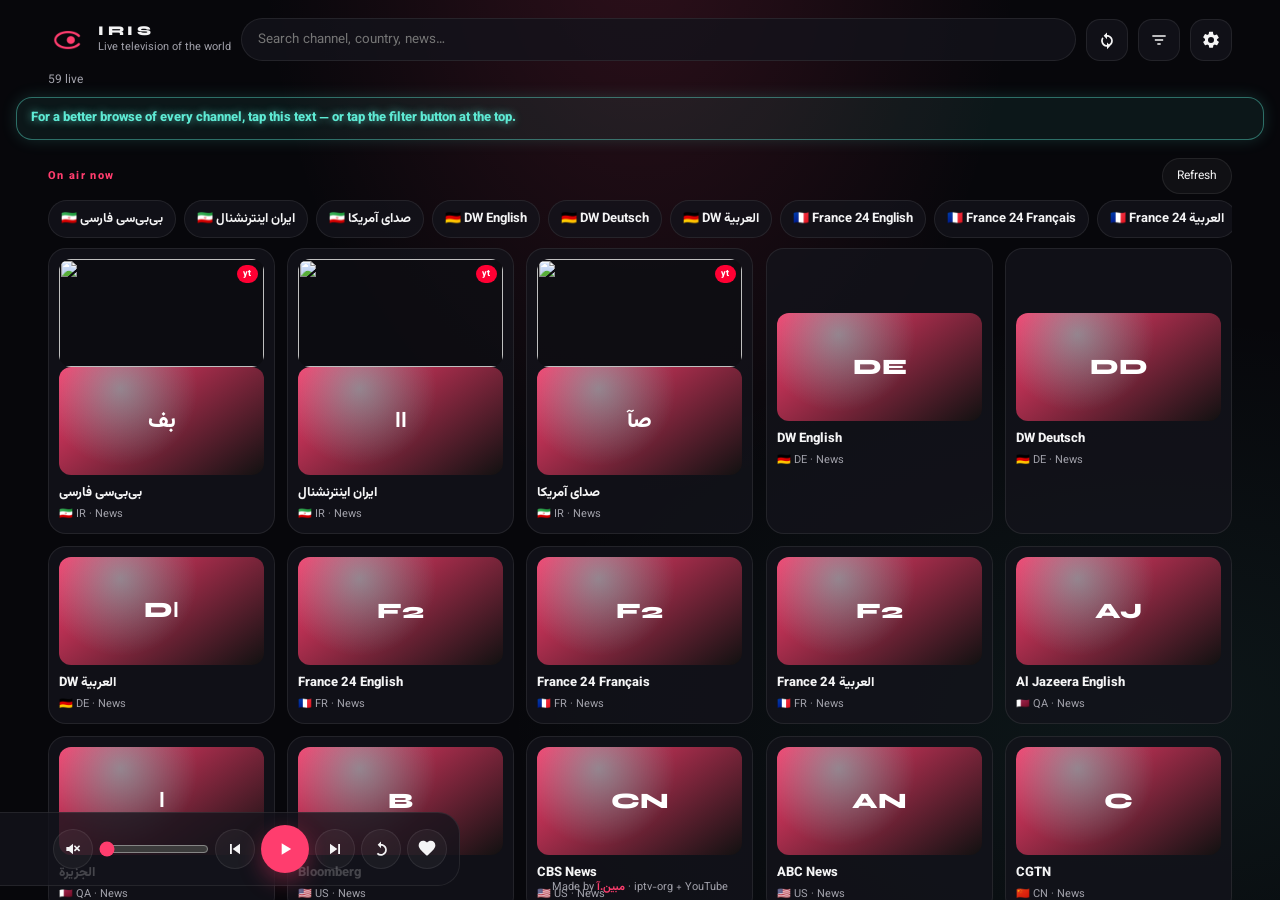
==== commit 366e6d8e: "Keep only the neon filter text Drop the arrow and use a tap-this-text hint instead." ====
--- a/index.html
+++ b/index.html
@@ -20,9 +20,9 @@
     <meta name="twitter:title" content="IRIS — Live television of the world" />
     <meta name="twitter:description" content="تلویزیون زندهٔ جهان. ساخته شده توسط مبین.آ" />
     <meta name="twitter:image" content="https://pillow1243.github.io/IRIS/assets/og.png" />
-    <link rel="icon" type="image/png" sizes="192x192" href="./assets/icon-192.png?v=13" />
-    <link rel="icon" type="image/png" sizes="512x512" href="./assets/icon-512.png?v=13" />
-    <link rel="apple-touch-icon" sizes="180x180" href="./assets/icon-180.png?v=13" />
+    <link rel="icon" type="image/png" sizes="192x192" href="./assets/icon-192.png?v=14" />
+    <link rel="icon" type="image/png" sizes="512x512" href="./assets/icon-512.png?v=14" />
+    <link rel="apple-touch-icon" sizes="180x180" href="./assets/icon-180.png?v=14" />
     <link rel="manifest" href="./manifest.webmanifest" />
     <meta name="mobile-web-app-capable" content="yes" />
     <meta name="apple-mobile-web-app-capable" content="yes" />
@@ -33,14 +33,14 @@
       href="https://fonts.googleapis.com/css2?family=Syne:wght@700;800&family=Vazirmatn:wght@400;500;600;700;800&display=swap"
       rel="stylesheet"
     />
-    <link rel="stylesheet" href="./styles.css?v=13" />
+    <link rel="stylesheet" href="./styles.css?v=14" />
   </head>
   <body>
     <div class="glow"></div>
 
     <header class="top">
       <button class="brand" id="about-btn" type="button">
-        <img src="./assets/icon-192.png?v=13" width="40" height="40" alt="IRIS" />
+        <img src="./assets/icon-192.png?v=14" width="40" height="40" alt="IRIS" />
         <div>
           <div class="word" dir="ltr">IRIS</div>
           <div class="tag" data-i18n="tag">Live television of the world</div>
@@ -52,29 +52,17 @@
       <button type="button" class="icon-btn" data-act="refresh" id="refresh-btn" data-i18n-aria="refresh">
         <svg viewBox="0 0 24 24" aria-hidden="true"><path fill="currentColor" d="M12 6V3L8 7l4 4V8c2.8 0 5 2.2 5 5a5 5 0 0 1-8.6 3.5L6.9 17.9A7 7 0 0 0 19 13c0-3.9-3.1-7-7-7zm-5 7c0-1 .3-2 .8-2.8L6.4 8.8A7 7 0 0 0 12 20v3l4-4-4-4v3a5 5 0 0 1-5-5z"/></svg>
       </button>
-      <div class="filter-hit" id="filter-hit">
-        <button type="button" class="icon-btn" data-act="filters" id="filters-btn" data-i18n-aria="filters">
-          <svg viewBox="0 0 24 24" aria-hidden="true"><path fill="currentColor" d="M4 6.2h16v2H4v-2zm3 4.8h10v2H7v-2zm3 4.8h4v2h-4v-2z"/></svg>
-        </button>
-        <button type="button" class="neon-point" data-act="filters" id="neon-point">
-          <svg class="neon-arrow" viewBox="0 0 88 78" aria-hidden="true">
-            <defs>
-              <filter id="iris-neon" x="-50%" y="-50%" width="200%" height="200%">
-                <feGaussianBlur stdDeviation="1.8" result="b"/>
-                <feMerge><feMergeNode in="b"/><feMergeNode in="SourceGraphic"/></feMerge>
-              </filter>
-            </defs>
-            <path d="M44 72 C 20 58, 18 28, 44 10" fill="none" stroke="currentColor" stroke-width="2.8" stroke-linecap="round" filter="url(#iris-neon)"/>
-            <path d="M32 22 L44 8 L56 22" fill="none" stroke="currentColor" stroke-width="2.8" stroke-linecap="round" stroke-linejoin="round" filter="url(#iris-neon)"/>
-          </svg>
-          <span class="neon-bubble" data-i18n="explore">Explore every channel by filtering them!</span>
-        </button>
-      </div>
+      <button type="button" class="icon-btn" data-act="filters" id="filters-btn" data-i18n-aria="filters">
+        <svg viewBox="0 0 24 24" aria-hidden="true"><path fill="currentColor" d="M4 6.2h16v2H4v-2zm3 4.8h10v2H7v-2zm3 4.8h4v2h-4v-2z"/></svg>
+      </button>
       <button type="button" class="icon-btn" data-act="settings" id="settings-btn" data-i18n-aria="settings">
         <svg viewBox="0 0 24 24" aria-hidden="true"><path fill="currentColor" d="M19.14 12.94c.04-.3.06-.61.06-.94s-.02-.64-.07-.94l2.03-1.58a.49.49 0 0 0 .12-.61l-1.92-3.32a.5.5 0 0 0-.6-.22l-2.39.96c-.5-.38-1.03-.7-1.62-.94l-.36-2.54A.49.49 0 0 0 13.9 2h-3.8a.49.49 0 0 0-.49.42l-.36 2.54c-.59.24-1.13.57-1.62.94l-2.39-.96a.5.5 0 0 0-.6.22L2.72 8.48a.49.49 0 0 0 .12.61l2.03 1.58c-.05.3-.09.63-.09.94s.02.64.07.94L2.82 14.13a.49.49 0 0 0-.12.61l1.92 3.32c.14.24.43.34.69.22l2.39-.96c.5.38 1.03.7 1.62.94l.36 2.54c.05.24.24.42.49.42h3.8c.24 0 .44-.18.49-.42l.36-2.54c.59-.24 1.13-.56 1.62-.94l2.39.96c.26.12.55.02.69-.22l1.92-3.32a.49.49 0 0 0-.12-.61l-2.01-1.58zM12 15.6A3.6 3.6 0 1 1 12 8.4a3.6 3.6 0 0 1 0 7.2z"/></svg>
       </button>
     </header>
     <div class="slim"><div class="count-line" id="count-line"></div></div>
+    <button type="button" class="neon-tip" data-act="filters" id="neon-tip">
+      <span data-i18n="explore">For a better browse of every channel, tap this text — or tap the filter button at the top.</span>
+    </button>
     <section class="now" id="now-wrap">
       <div class="now-head">
         <div class="now-lab" data-i18n="now">On air now</div>
@@ -239,7 +227,7 @@
 
     <div id="about" class="about" hidden>
       <div class="about-card">
-        <img src="./assets/icon-192.png?v=13" width="88" height="88" alt="IRIS" />
+        <img src="./assets/icon-192.png?v=14" width="88" height="88" alt="IRIS" />
         <div class="word" dir="ltr">IRIS</div>
         <h3 data-i18n="aboutTitle">About the maker</h3>
         <p class="about-body" data-i18n="aboutBody"></p>
@@ -260,8 +248,8 @@
       <div id="load-sub" data-i18n="loading">Tuning the world…</div>
     </div>
 
-    <script src="./vendor/hls.min.js?v=13"></script>
-    <script src="./i18n.js?v=13"></script>
-    <script src="./app.js?v=13"></script>
+    <script src="./vendor/hls.min.js?v=14"></script>
+    <script src="./i18n.js?v=14"></script>
+    <script src="./app.js?v=14"></script>
   </body>
 </html>
--- a/styles.css
+++ b/styles.css
@@ -317,52 +317,26 @@
 html[dir="rtl"] .stage-ctrls .ghost[data-act="prev"] svg,
 html[dir="rtl"] .stage-ctrls .ghost[data-act="next"] svg { transform: scaleX(-1); }
 
-.top { overflow: visible; }
-.filter-hit { position: relative; flex-shrink: 0; z-index: 8; }
-.filter-hit .icon-btn {
-  animation: filter-glow 1.8s ease-in-out infinite;
-}
-.filter-hit.seen .icon-btn { animation: none; }
-.filter-hit.seen .neon-point { display: none; }
-.neon-point {
-  position: absolute;
-  top: calc(100% - 2px);
-  inset-inline-end: 50%;
-  transform: translateX(50%);
-  width: 196px;
-  border: 0; background: none; padding: 0;
+.neon-tip {
+  position: relative; z-index: 2; flex: 0 0 auto;
+  display: block;
+  margin: 0 16px 10px; padding: 10px 14px;
+  width: calc(100% - 32px);
+  border: 1px solid rgba(var(--ice-rgb),0.42);
+  border-radius: 16px;
+  background: rgba(var(--ice-rgb),0.07);
   color: var(--ice);
-  display: flex; flex-direction: column; align-items: center;
-  pointer-events: auto;
-  z-index: 9;
-}
-.neon-arrow {
-  width: 54px; height: 48px;
-  filter: drop-shadow(0 0 6px currentColor);
-  animation: neon-nudge 1.5s ease-in-out infinite;
-}
-.neon-bubble {
-  margin-top: 2px;
-  padding: 7px 11px;
-  border-radius: 14px;
-  border: 1px solid rgba(var(--ice-rgb),0.45);
-  background: rgba(7,7,11,0.82);
-  color: var(--ice);
-  font-size: 11.5px; font-weight: 800; line-height: 1.4;
-  text-align: center;
-  text-shadow: 0 0 8px rgba(var(--ice-rgb),0.9);
-  box-shadow: 0 0 16px rgba(var(--ice-rgb),0.22);
-}
-html[dir="rtl"] .neon-point { transform: translateX(-50%); }
-@keyframes neon-nudge {
-  0%, 100% { transform: translateY(0); }
-  50% { transform: translateY(-5px); }
-}
-@keyframes filter-glow {
-  0%, 100% { box-shadow: 0 0 0 0 rgba(var(--ice-rgb),0); }
-  50% { box-shadow: 0 0 0 4px rgba(var(--ice-rgb),0.28), 0 0 18px rgba(var(--ice-rgb),0.5); }
-}
-html[data-theme="light"] .neon-bubble { background: rgba(255,255,255,0.92); color: #0f766e; }
+  font-size: 13px; font-weight: 800; line-height: 1.65;
+  text-align: start;
+  text-shadow: 0 0 8px rgba(var(--ice-rgb),0.75);
+  box-shadow: 0 0 16px rgba(var(--ice-rgb),0.16);
+  animation: neon-pulse 2.6s ease-in-out infinite;
+}
+@keyframes neon-pulse {
+  0%, 100% { box-shadow: 0 0 10px rgba(var(--ice-rgb),0.12); }
+  50% { box-shadow: 0 0 22px rgba(var(--ice-rgb),0.36); }
+}
+html[data-theme="light"] .neon-tip { color: #0f766e; }
 
 @media (max-width: 720px) {
   .wall { grid-template-columns: repeat(auto-fill, minmax(140px, 1fr)); padding-inline: 12px; }
@@ -402,6 +376,6 @@
 }
 @media (orientation: landscape) and (max-height: 520px) {
   .now { display: none; }
-  .neon-point { display: none; }
+  .neon-tip { display: none; }
   .dock { bottom: 8px; }
 }
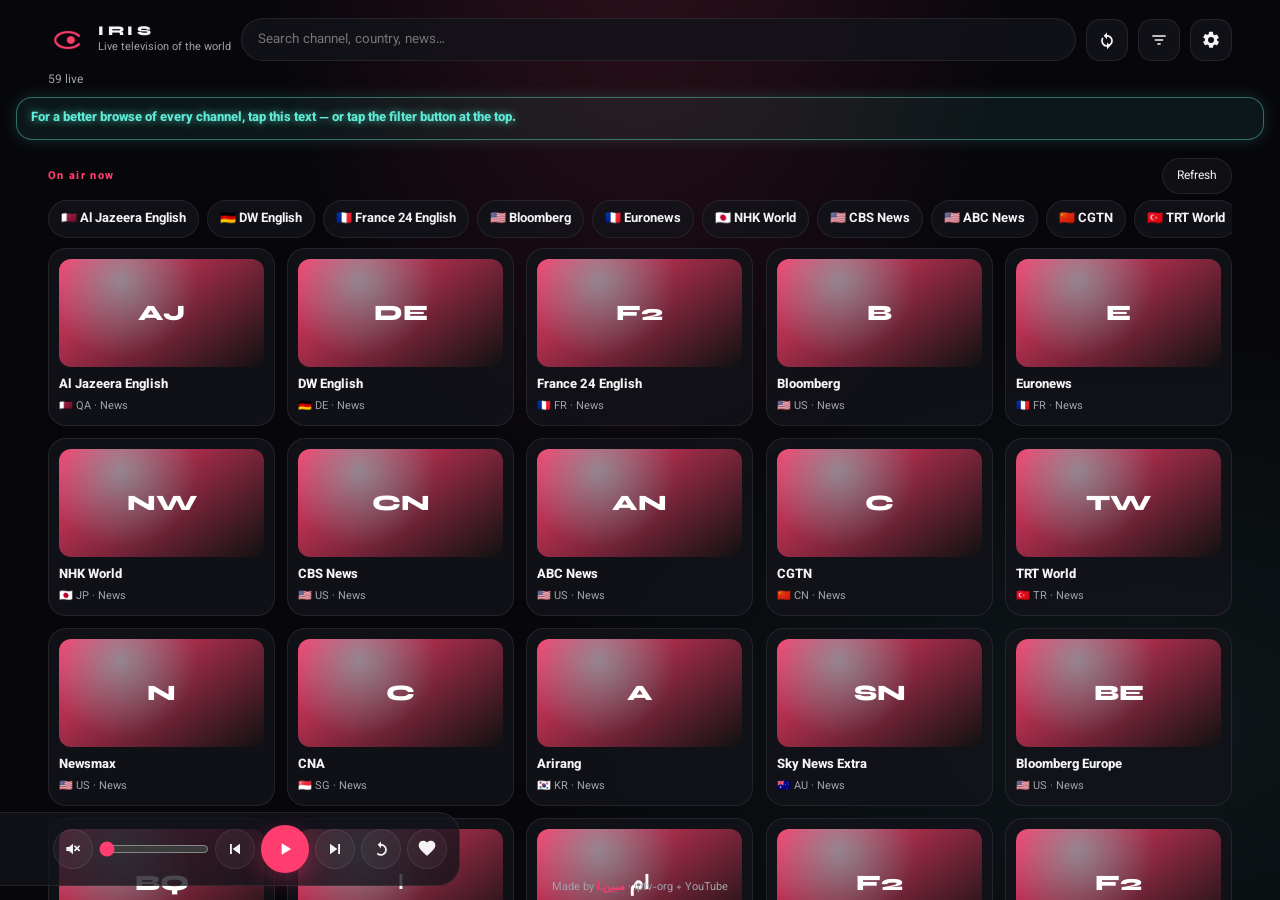
==== commit 9972815b: "Put top world news first on IRIS Iranian news stays in the Iran category, not at the front of On air" ====
--- a/index.html
+++ b/index.html
@@ -33,7 +33,7 @@
       href="https://fonts.googleapis.com/css2?family=Syne:wght@700;800&family=Vazirmatn:wght@400;500;600;700;800&display=swap"
       rel="stylesheet"
     />
-    <link rel="stylesheet" href="./styles.css?v=14" />
+    <link rel="stylesheet" href="./styles.css?v=15" />
   </head>
   <body>
     <div class="glow"></div>
@@ -248,8 +248,8 @@
       <div id="load-sub" data-i18n="loading">Tuning the world…</div>
     </div>
 
-    <script src="./vendor/hls.min.js?v=14"></script>
-    <script src="./i18n.js?v=14"></script>
-    <script src="./app.js?v=14"></script>
+    <script src="./vendor/hls.min.js?v=15"></script>
+    <script src="./i18n.js?v=15"></script>
+    <script src="./app.js?v=16"></script>
   </body>
 </html>
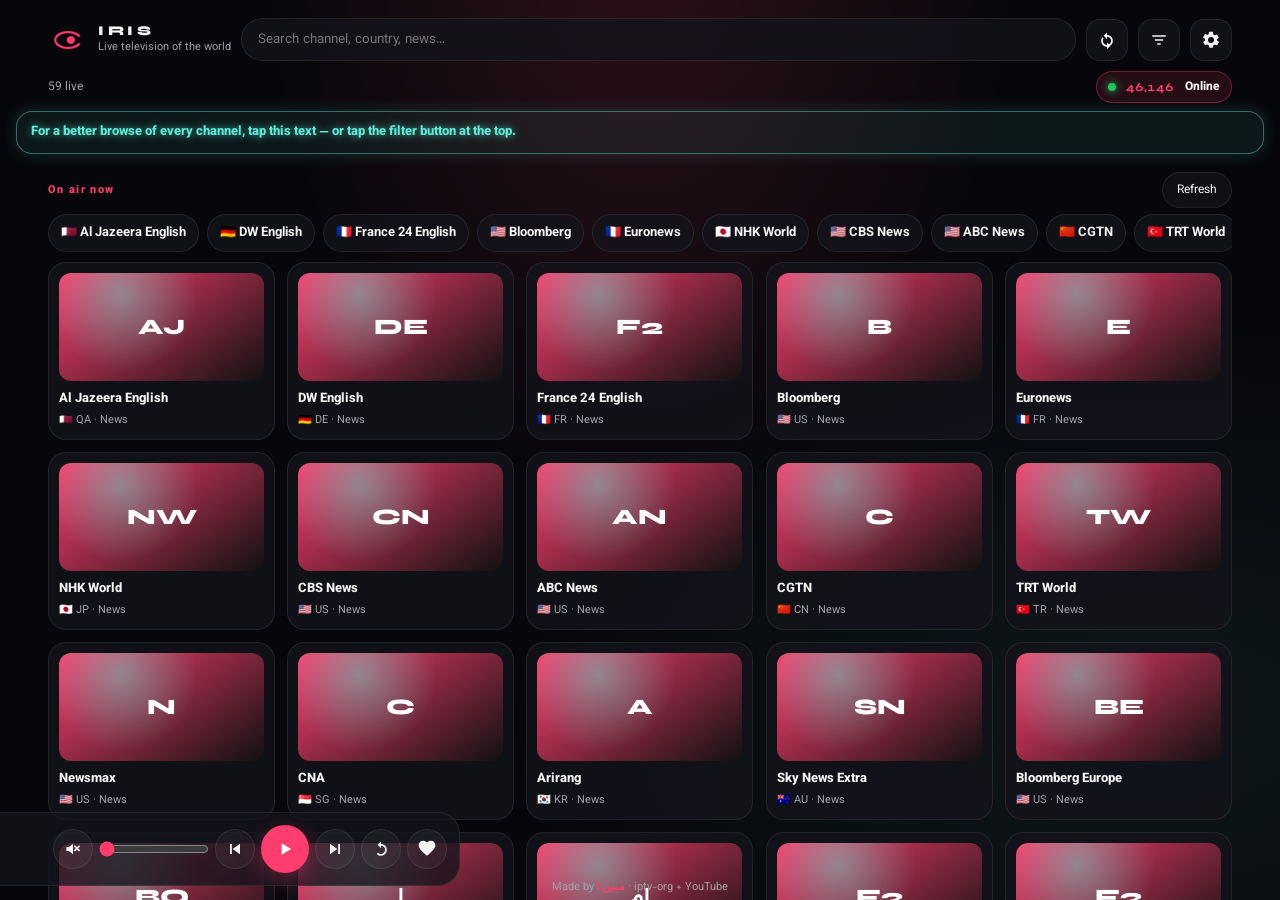
==== commit cf50d6f2: "Add a live crowd count to IRIS Only the number is visible. No user list." ====
--- a/index.html
+++ b/index.html
@@ -33,7 +33,7 @@
       href="https://fonts.googleapis.com/css2?family=Syne:wght@700;800&family=Vazirmatn:wght@400;500;600;700;800&display=swap"
       rel="stylesheet"
     />
-    <link rel="stylesheet" href="./styles.css?v=15" />
+    <link rel="stylesheet" href="./styles.css?v=17" />
   </head>
   <body>
     <div class="glow"></div>
@@ -59,7 +59,14 @@
         <svg viewBox="0 0 24 24" aria-hidden="true"><path fill="currentColor" d="M19.14 12.94c.04-.3.06-.61.06-.94s-.02-.64-.07-.94l2.03-1.58a.49.49 0 0 0 .12-.61l-1.92-3.32a.5.5 0 0 0-.6-.22l-2.39.96c-.5-.38-1.03-.7-1.62-.94l-.36-2.54A.49.49 0 0 0 13.9 2h-3.8a.49.49 0 0 0-.49.42l-.36 2.54c-.59.24-1.13.57-1.62.94l-2.39-.96a.5.5 0 0 0-.6.22L2.72 8.48a.49.49 0 0 0 .12.61l2.03 1.58c-.05.3-.09.63-.09.94s.02.64.07.94L2.82 14.13a.49.49 0 0 0-.12.61l1.92 3.32c.14.24.43.34.69.22l2.39-.96c.5.38 1.03.7 1.62.94l.36 2.54c.05.24.24.42.49.42h3.8c.24 0 .44-.18.49-.42l.36-2.54c.59-.24 1.13-.56 1.62-.94l2.39.96c.26.12.55.02.69-.22l1.92-3.32a.49.49 0 0 0-.12-.61l-2.01-1.58zM12 15.6A3.6 3.6 0 1 1 12 8.4a3.6 3.6 0 0 1 0 7.2z"/></svg>
       </button>
     </header>
-    <div class="slim"><div class="count-line" id="count-line"></div></div>
+    <div class="slim">
+      <div class="count-line" id="count-line"></div>
+      <div class="live-pill" id="live-pill" data-i18n-aria="onlinePeople">
+        <i class="pill-dot" aria-hidden="true"></i>
+        <b id="live-n">—</b>
+        <span data-i18n="online">Online</span>
+      </div>
+    </div>
     <button type="button" class="neon-tip" data-act="filters" id="neon-tip">
       <span data-i18n="explore">For a better browse of every channel, tap this text — or tap the filter button at the top.</span>
     </button>
--- a/styles.css
+++ b/styles.css
@@ -63,8 +63,37 @@
   display: grid; place-items: center;
 }
 .icon-btn.on, .icon-btn.hot { background: var(--acc); color: #fff; border-color: var(--acc); }
-.slim { padding: 0 18px 8px; }
+.slim {
+  display: flex; align-items: center; justify-content: space-between;
+  gap: 10px; padding: 0 18px 8px;
+}
 .count-line { font-size: 12px; color: var(--muted); }
+.live-pill {
+  flex: 0 0 auto;
+  display: inline-flex; align-items: center; gap: 7px;
+  border: 1px solid rgba(var(--acc-rgb),0.35);
+  background: rgba(var(--acc-rgb),0.12);
+  color: var(--text);
+  border-radius: 999px; padding: 6px 11px;
+  font-size: 12px; font-weight: 800;
+  pointer-events: none; user-select: none;
+}
+.live-pill b {
+  font-family: var(--disp); color: var(--acc);
+  font-variant-numeric: tabular-nums;
+  min-width: 4.6em; text-align: center;
+}
+.live-pill b.pop { animation: crowd-pop .35s ease; }
+.live-pill .pill-dot {
+  width: 8px; height: 8px; border-radius: 50%;
+  background: #22c55e; box-shadow: 0 0 8px #22c55e;
+  animation: led 1.2s ease-in-out infinite;
+}
+@keyframes crowd-pop {
+  0% { transform: translateY(3px); opacity: .45; }
+  100% { transform: none; opacity: 1; }
+}
+@keyframes led { 0%, 100% { opacity: 1; } 50% { opacity: 0.35; } }
 .now { position: relative; z-index: 2; flex: 0 0 auto; padding: 0 16px 6px; }
 .now-head { display: flex; align-items: center; justify-content: space-between; gap: 10px; margin: 8px 0 6px; }
 .quick {
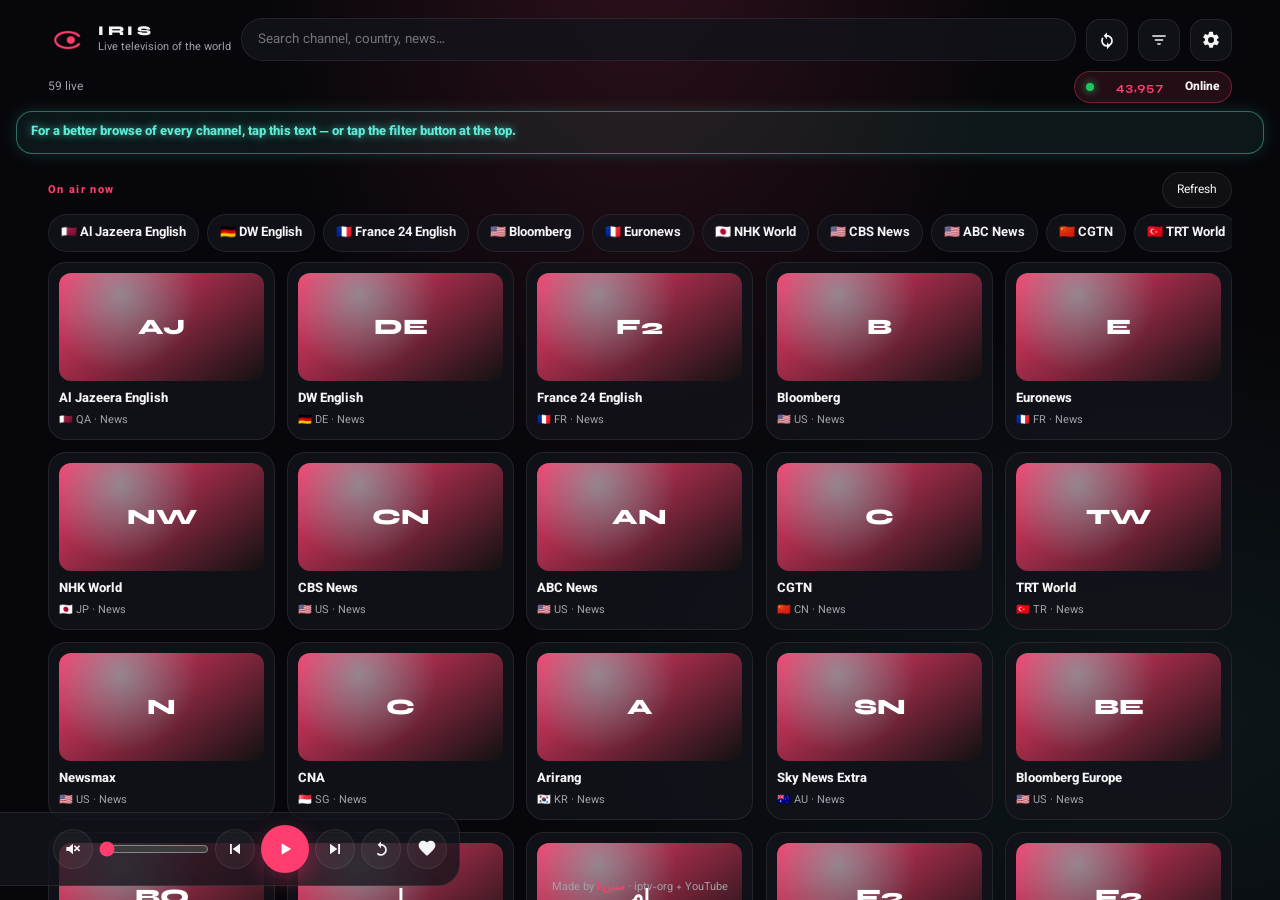
==== commit a5347902: "Follow Iran time for the IRIS crowd count English digits. Noon stays mid, evenings climb to 107k, la" ====
--- a/index.html
+++ b/index.html
@@ -33,7 +33,7 @@
       href="https://fonts.googleapis.com/css2?family=Syne:wght@700;800&family=Vazirmatn:wght@400;500;600;700;800&display=swap"
       rel="stylesheet"
     />
-    <link rel="stylesheet" href="./styles.css?v=17" />
+    <link rel="stylesheet" href="./styles.css?v=18" />
   </head>
   <body>
     <div class="glow"></div>
@@ -256,7 +256,7 @@
     </div>
 
     <script src="./vendor/hls.min.js?v=15"></script>
-    <script src="./i18n.js?v=15"></script>
-    <script src="./app.js?v=16"></script>
+    <script src="./i18n.js?v=18"></script>
+    <script src="./app.js?v=18"></script>
   </body>
 </html>
--- a/styles.css
+++ b/styles.css
@@ -81,7 +81,7 @@
 .live-pill b {
   font-family: var(--disp); color: var(--acc);
   font-variant-numeric: tabular-nums;
-  min-width: 4.6em; text-align: center;
+  min-width: 6.4em; text-align: center;
 }
 .live-pill b.pop { animation: crowd-pop .35s ease; }
 .live-pill .pill-dot {
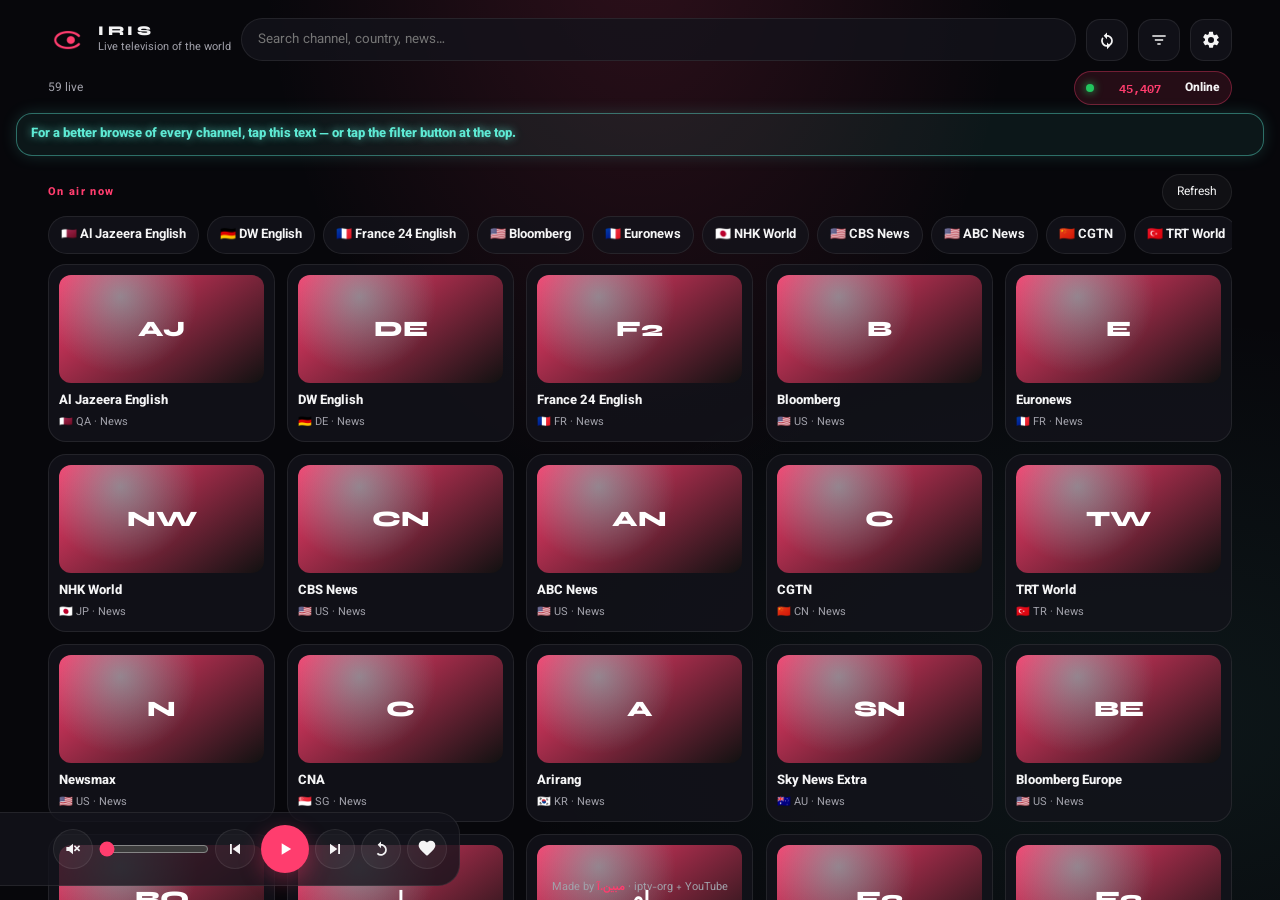
==== commit 45daf393: "Use the same mono digits for the IRIS crowd count Syne made the number look like a logo. Match FREQ." ====
--- a/index.html
+++ b/index.html
@@ -30,10 +30,10 @@
     <link rel="preconnect" href="https://fonts.googleapis.com" />
     <link rel="preconnect" href="https://fonts.gstatic.com" crossorigin />
     <link
-      href="https://fonts.googleapis.com/css2?family=Syne:wght@700;800&family=Vazirmatn:wght@400;500;600;700;800&display=swap"
+      href="https://fonts.googleapis.com/css2?family=IBM+Plex+Mono:wght@500;600&family=Syne:wght@700;800&family=Vazirmatn:wght@400;500;600;700;800&display=swap"
       rel="stylesheet"
     />
-    <link rel="stylesheet" href="./styles.css?v=18" />
+    <link rel="stylesheet" href="./styles.css?v=19" />
   </head>
   <body>
     <div class="glow"></div>
--- a/styles.css
+++ b/styles.css
@@ -13,6 +13,7 @@
   --player-h: 110px;
   --sans: "Vazirmatn", system-ui, sans-serif;
   --disp: "Syne", "Vazirmatn", sans-serif;
+  --mono: "IBM Plex Mono", ui-monospace, monospace;
 }
 * { box-sizing: border-box; margin: 0; padding: 0; }
 html, body {
@@ -79,9 +80,13 @@
   pointer-events: none; user-select: none;
 }
 .live-pill b {
-  font-family: var(--disp); color: var(--acc);
+  font-family: var(--mono);
+  font-weight: 600;
+  letter-spacing: 0;
+  color: var(--acc);
   font-variant-numeric: tabular-nums;
-  min-width: 6.4em; text-align: center;
+  min-width: 6.4em;
+  text-align: center;
 }
 .live-pill b.pop { animation: crowd-pop .35s ease; }
 .live-pill .pill-dot {
